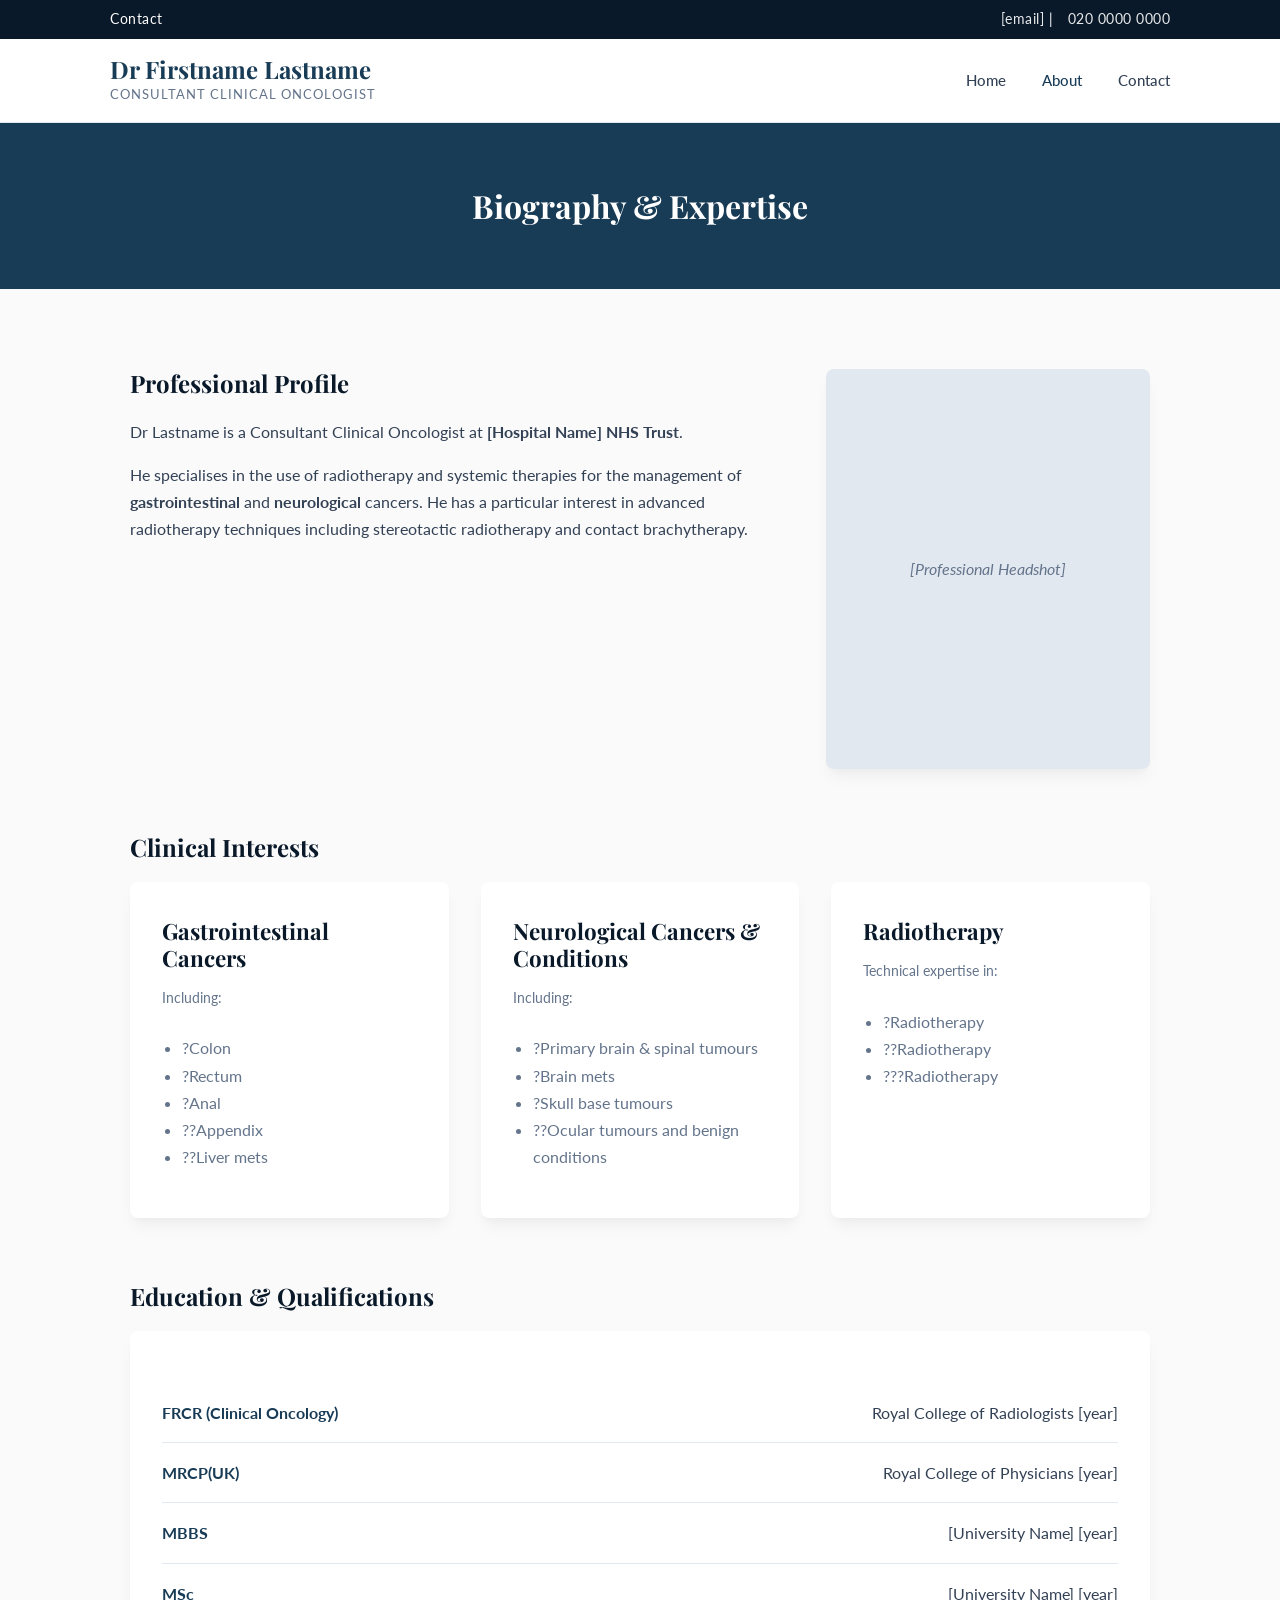
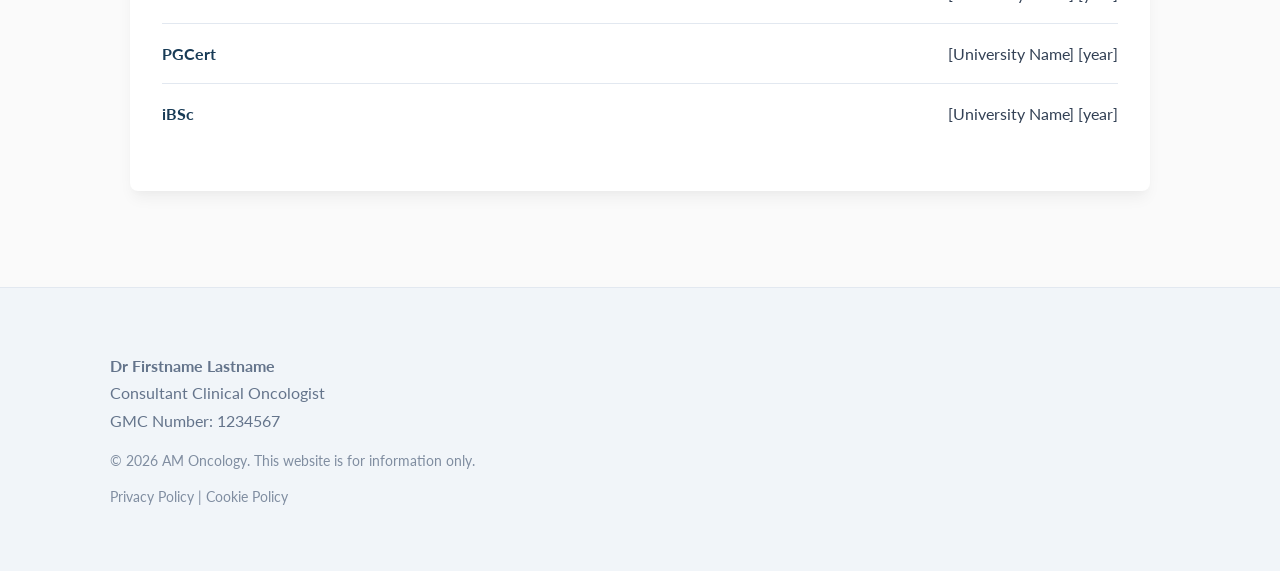
==== about.html @ f1f45856 "Rename about to about.html" ====
<!DOCTYPE html>
<html lang="en-GB">
    
<head>
    <meta charset="UTF-8">
    <meta name="viewport" content="width=device-width, initial-scale=1.0">
    <title>About | Dr Firstname Lastname | Clinical Oncologist</title>
    
    <link rel="preconnect" href="https://fonts.googleapis.com">
    <link rel="preconnect" href="https://fonts.gstatic.com" crossorigin>
    <link href="https://fonts.googleapis.com/css2?family=Lato:wght@300;400;600&family=Playfair+Display:wght@400;600;700&display=swap" rel="stylesheet">
    
    <link rel="stylesheet" href="assets/style.css">
</head>

<body>
<div class="top-bar">
    <div class="container">
        <span>Contact</span>
        <div class="contact-links">
            <a href="mailto:">[email]</a>
            <span>|</span>
            <a href="tel:+442000000000">020 0000 0000</a>
        </div>
    </div>
</div>

<header>
    <div class="container header-flex">
        <div class="brand">
            <a href="index.html" style="text-decoration:none;">
                <h1>Dr Firstname Lastname</h1>
                <span class="subtitle">Consultant Clinical Oncologist</span>
            </a>
        </div>
        <nav>
            <a href="index.html">Home</a>
            <a href="about.html" class="active">About</a>
            <a href="contact.html">Contact</a>
        </nav>
    </div>
</header>

<div class="page-header">
    <div class="container">
        <h1>Biography & Expertise</h1>
    </div>
</div>

<main>
    <div class="container">
        
        <div class="bio-grid">
            <div class="bio-text">
                <h2>Professional Profile</h2>
                <p>Dr Lastname is a Consultant Clinical Oncologist at <strong>[Hospital Name] NHS Trust</strong>.</p>
                <p>
                    He specialises in the use of radiotherapy and systemic therapies for the management of <strong>gastrointestinal</strong> and <strong>neurological</strong> cancers.
                    He has a particular interest in advanced radiotherapy techniques including stereotactic radiotherapy and contact brachytherapy.
                </p>
            </div>
            
            <div class="bio-image">
                <div class="bio-image-placeholder">
                    [Professional Headshot]
                </div>
            </div>
        </div>

        <section style="margin-bottom: 4rem;">
            <h2>Clinical Interests</h2>
            <div class="card-grid">
                <div class="card card-body">
                    <h3>Gastrointestinal Cancers</h3>
                    <p style="font-size: 0.9rem;">Including:</p>
                    <ul style="padding-left: 20px; color: var(--text-light);">
                        <li>?Colon</li>
                        <li>?Rectum</li>
                        <li>?Anal</li>
                        <li>??Appendix</li>
                        <li>??Liver mets</li>
                    </ul>
                </div>
                <div class="card card-body">
                    <h3>Neurological Cancers & Conditions</h3>
                    <p style="font-size: 0.9rem;">Including:</p>
                    <ul style="padding-left: 20px; color: var(--text-light);">
                        <li>?Primary brain & spinal tumours</li>
                        <li>?Brain mets</li>
                        <li>?Skull base tumours</li>
                        <li>??Ocular tumours and benign conditions</li>
                    </ul>
                </div>
                <div class="card card-body">
                    <h3>Radiotherapy</h3>
                    <p style="font-size: 0.9rem;">Technical expertise in:</p>
                    <ul style="padding-left: 20px; color: var(--text-light);">
                        <li>?Radiotherapy</li>
                        <li>??Radiotherapy</li>
                        <li>???Radiotherapy</li>
                    </ul>
                </div>
            </div>
        </section>

        <section>
            <h2>Education & Qualifications</h2>
            <div class="card" style="padding: 0;">
                <div class="card-body">
                    <ul class="qualifications-list">
                        <li>
                            <span><strong>FRCR (Clinical Oncology)</strong></span>
                            <span>Royal College of Radiologists [year]</span>
                        </li>
                        <li>
                            <span><strong>MRCP(UK)</strong></span>
                            <span>Royal College of Physicians [year]</span>
                        </li>
                        <li>
                            <span><strong>MBBS</strong></span>
                            <span>[University Name] [year]</span>
                        </li>
                        <li>
                            <span><strong>MSc</strong></span>
                            <span>[University Name] [year]</span>
                        </li>
                        <li>
                            <span><strong>PGCert</strong></span>
                            <span>[University Name] [year]</span>
                        </li>
                        <li>
                            <span><strong>iBSc</strong></span>
                            <span>[University Name] [year]</span>
                        </li>
                    </ul>
                </div>
            </div>
        </section>

    </div>
</main>

<footer>
    <div class="container">
        <div class="footer-info">
            <p><strong>Dr Firstname Lastname</strong><br>
            Consultant Clinical Oncologist<br>
            GMC Number: 1234567</p>
        </div>
        <div class="footer-legal">
            <p>&copy; 2026 AM Oncology. This website is for information only.</p>
            <p><a href="privacy.html">Privacy Policy</a> | <a href="#">Cookie Policy</a></p>
        </div>
    </div>
</footer>

</body>
</html>
---- assets/style.css ----
/* 1. GLOBAL VARIABLES */
:root {
  --navy-dark: #0A1929;     
  --navy-primary: #183B56;  
  --teal-accent: #3E8E95;   
  --gold-accent: #C5A065;  
  
  --bg-body: #FAFAFA;      
  --bg-white: #FFFFFF;
  
  --text-main: #334155;
  --text-light: #64748B;
  
  --font-heading: 'Playfair Display', serif;
  --font-body: 'Lato', sans-serif;
  
  --shadow-soft: 0 10px 15px -3px rgba(0, 0, 0, 0.05), 0 4px 6px -2px rgba(0, 0, 0, 0.02);
  --shadow-hover: 0 20px 25px -5px rgba(0, 0, 0, 0.1), 0 10px 10px -5px rgba(0, 0, 0, 0.04);
}

* { box-sizing: border-box; }

body {
  font-family: var(--font-body);
  margin: 0;
  line-height: 1.7;
  color: var(--text-main);
  background-color: var(--bg-body);
  font-size: 16px;
}

.container {
  max-width: 1100px;
  margin: 0 auto;
  padding: 0 20px;
}

h1, h2, h3 {
  font-family: var(--font-heading);
  color: var(--navy-dark);
  margin-top: 0;
  line-height: 1.2;
}

/* 2. TOP BAR */
.top-bar {
  background-color: var(--navy-dark);
  color: #fff;
  font-size: 0.85rem;
  padding: 8px 0;
  letter-spacing: 0.5px;
}
.top-bar .container {
  display: flex;
  justify-content: space-between;
}
.contact-links a {
  color: #fff;
  text-decoration: none;
  margin-left: 10px;
  opacity: 0.9;
}
.contact-links a:hover { opacity: 1; text-decoration: underline; }

/* 3. HEADER */
header {
  background: rgba(255, 255, 255, 0.95); 
  border-bottom: 1px solid #e2e8f0;
  padding: 1rem 0;
  position: sticky;
  top: 0;
  z-index: 1000;
  backdrop-filter: blur(5px); 
}

.header-flex {
  display: flex;
  justify-content: space-between;
  align-items: center;
}

header h1 {
  font-size: 1.5rem;
  margin: 0;
  color: var(--navy-primary);
}

.subtitle {
  display: block;
  font-family: var(--font-body);
  font-size: 0.8rem;
  text-transform: uppercase;
  letter-spacing: 1px;
  color: var(--text-light);
}

nav a {
  color: var(--text-main);
  margin-left: 2rem;
  text-decoration: none;
  font-size: 0.95rem;
  font-weight: 500;
  transition: color 0.2s;
  position: relative;
}

nav a:hover, nav a.active {
  color: var(--navy-primary);
}

nav a::after {
  content: '';
  display: block;
  width: 0;
  height: 2px;
  background: var(--gold-accent);
  transition: width 0.3s;
  position: absolute;
  bottom: -5px;
  left: 0;
}
nav a:hover::after { width: 100%; }

/* Style the CXB tool differently */
nav a.tool-link {
  border: 1px solid var(--text-light);
  padding: 5px 12px;
  border-radius: 4px;
  font-size: 0.8rem;
}
nav a.tool-link:hover {
  background: var(--text-light);
  color: white;
}
nav a.tool-link::after { display: none; } 


/* 4. MAIN LAYOUT */
main {
  max-width: 1100px;
  margin: 0 auto;
  padding: 2rem 20px;
}

/* 5. HERO SECTION */
.hero-banner {
  position: relative;
  border-radius: 12px;
  overflow: hidden;
  background: linear-gradient(rgba(10, 25, 41, 0.75), rgba(10, 25, 41, 0.6)), 
              url('https://images.unsplash.com/photo-1448375240586-882707db888b?q=80&w=1470&auto=format&fit=crop');
  background-size: cover;
  background-position: center;
  color: var(--bg-white);
  padding: 6rem 3rem;
  margin-bottom: 3rem;
  box-shadow: var(--shadow-soft);
  text-align: left; 
}

.hero-content { max-width: 700px; }

.hero-banner h2 {
  color: var(--bg-white);
  font-size: 3rem;
  margin-bottom: 1rem;
}

.hero-lead {
  font-size: 1.25rem;
  opacity: 0.95;
  margin-bottom: 2rem;
  font-weight: 300;
}

.btn {
  display: inline-block;
  padding: 0.8rem 1.8rem;
  border-radius: 4px; 
  text-decoration: none;
  font-weight: 600;
  transition: all 0.2s ease;
  margin-right: 10px;
}

.btn-primary {
  background-color: var(--teal-accent);
  color: white;
  border: 1px solid var(--teal-accent);
}
.btn-primary:hover {
  background-color: #32757b;
  transform: translateY(-1px);
}

.btn-secondary {
  background-color: transparent;
  color: white;
  border: 1px solid white;
}
.btn-secondary:hover {
  background-color: rgba(255,255,255,0.1);
}

/* 6. INTRO */
.intro-text {
  text-align: center;
  max-width: 800px;
  margin: 0 auto 4rem auto;
}
.intro-text h3 { color: var(--gold-accent); text-transform: uppercase; font-size: 0.9rem; letter-spacing: 2px; }
.intro-text p { font-size: 1.4rem; font-family: var(--font-heading); color: var(--navy-primary); }


/* 7. CARDS */
.card-grid {
  display: grid;
  grid-template-columns: repeat(auto-fit, minmax(300px, 1fr)); 
  gap: 2rem;
}

.card {
  background: var(--bg-white);
  border-radius: 8px;
  overflow: hidden;
  box-shadow: var(--shadow-soft);
  transition: transform 0.3s ease, box-shadow 0.3s ease;
  border-top: 4px solid transparent; 
}

.card:hover {
  transform: translateY(-5px);
  box-shadow: var(--shadow-hover);
  border-top: 4px solid var(--teal-accent);
}

.card-image-wrapper {
  height: 220px;
  overflow: hidden;
}
.card img {
  width: 100%;
  height: 100%;
  object-fit: cover;
  transition: transform 0.5s ease;
}
.card:hover img { transform: scale(1.05); } 

.card-body { padding: 2rem; }
.card-body h3 { font-size: 1.4rem; margin-bottom: 0.5rem; }
.card-body p { font-size: 0.95rem; color: var(--text-light); margin-bottom: 1.5rem; }

.text-link {
  color: var(--teal-accent);
  text-decoration: none;
  font-weight: 600;
  font-size: 0.9rem;
}
.text-link:hover { text-decoration: underline; }


/* 8. CTA BANNER */
.cta-banner {
  margin-top: 5rem;
  background: var(--bg-white);
  padding: 3rem;
  border-radius: 8px;
  border: 1px solid #e2e8f0;
  text-align: center;
  position: relative;
  overflow: hidden;
}

.cta-banner::before {
  content: '';
  position: absolute;
  top: 0; left: 0; bottom: 0;
  width: 6px;
  background: var(--navy-primary);
}

/* 9. FOOTER */
footer {
  background: #f1f5f9;
  color: var(--text-light);
  padding: 3rem 0;
  margin-top: 4rem;
  border-top: 1px solid #e2e8f0;
}
.footer-info { margin-bottom: 1rem; }
.footer-legal { font-size: 0.85rem; opacity: 0.8; }
.footer-legal a { color: inherit; text-decoration: none; }
.footer-legal a:hover { text-decoration: underline; }

/* 10. MOBILE RESPONSIVENESS */
@media (max-width: 768px) {
  .top-bar { display: none; } 
  
  .header-flex { flex-direction: column; text-align: center; }
  
  nav { margin-top: 1rem; display: flex; flex-direction: column; gap: 0.8rem; }
  nav a { margin: 0; }
  
  .hero-banner { padding: 3rem 1.5rem; text-align: center; }
  .hero-banner h2 { font-size: 2rem; }
  
  .intro-text p { font-size: 1.1rem; }
}

.page-header {
  background: var(--navy-primary);
  color: white;
  padding: 4rem 2rem;
  text-align: center;
  margin-bottom: 3rem;
}
.page-header h1 { color: white; margin: 0; }

.bio-grid {
  display: grid;
  grid-template-columns: 2fr 1fr; 
  gap: 3rem;
  align-items: start;
  margin-bottom: 4rem;
}
.bio-image-placeholder {
  background: #e2e8f0;
  height: 400px;
  width: 100%;
  border-radius: 8px;
  display: flex;
  align-items: center;
  justify-content: center;
  color: var(--text-light);
  font-style: italic;
  box-shadow: var(--shadow-soft);
}

.qualifications-list {
  list-style: none;
  padding: 0;
}
.qualifications-list li {
  padding: 1rem 0;
  border-bottom: 1px solid #e2e8f0;
  display: flex;
  justify-content: space-between;
}
.qualifications-list li:last-child { border-bottom: none; }
.qualifications-list strong { color: var(--navy-primary); }

.alert-box {
  background-color: #fef2f2;
  border-left: 5px solid #ef4444;
  padding: 1.5rem;
  border-radius: 4px;
  margin-bottom: 3rem;
  color: #991b1b;
}
.alert-box h3 { color: #991b1b; font-size: 1.1rem; margin-bottom: 0.5rem; display: flex; align-items: center; }
.alert-box h3::before {
  content: '!';
  display: inline-block;
  width: 24px; height: 24px;
  background: #ef4444; color: white;
  text-align: center; line-height: 24px;
  border-radius: 50%;
  margin-right: 10px;
  font-size: 0.9rem;
}

.contact-grid {
  display: grid;
  grid-template-columns: repeat(auto-fit, minmax(300px, 1fr));
  gap: 2rem;
}
.location-card {
  background: white;
  padding: 2rem;
  border-radius: 8px;
  box-shadow: var(--shadow-soft);
  border: 1px solid #e2e8f0;
}
.location-card address {
  font-style: normal;
  color: var(--text-light);
  margin-bottom: 1rem;
  display: block;
}

@media (max-width: 768px) {
  .bio-grid { grid-template-columns: 1fr; } 
  .bio-image-placeholder { order: -1; margin-bottom: 2rem; height: 300px; } 
}
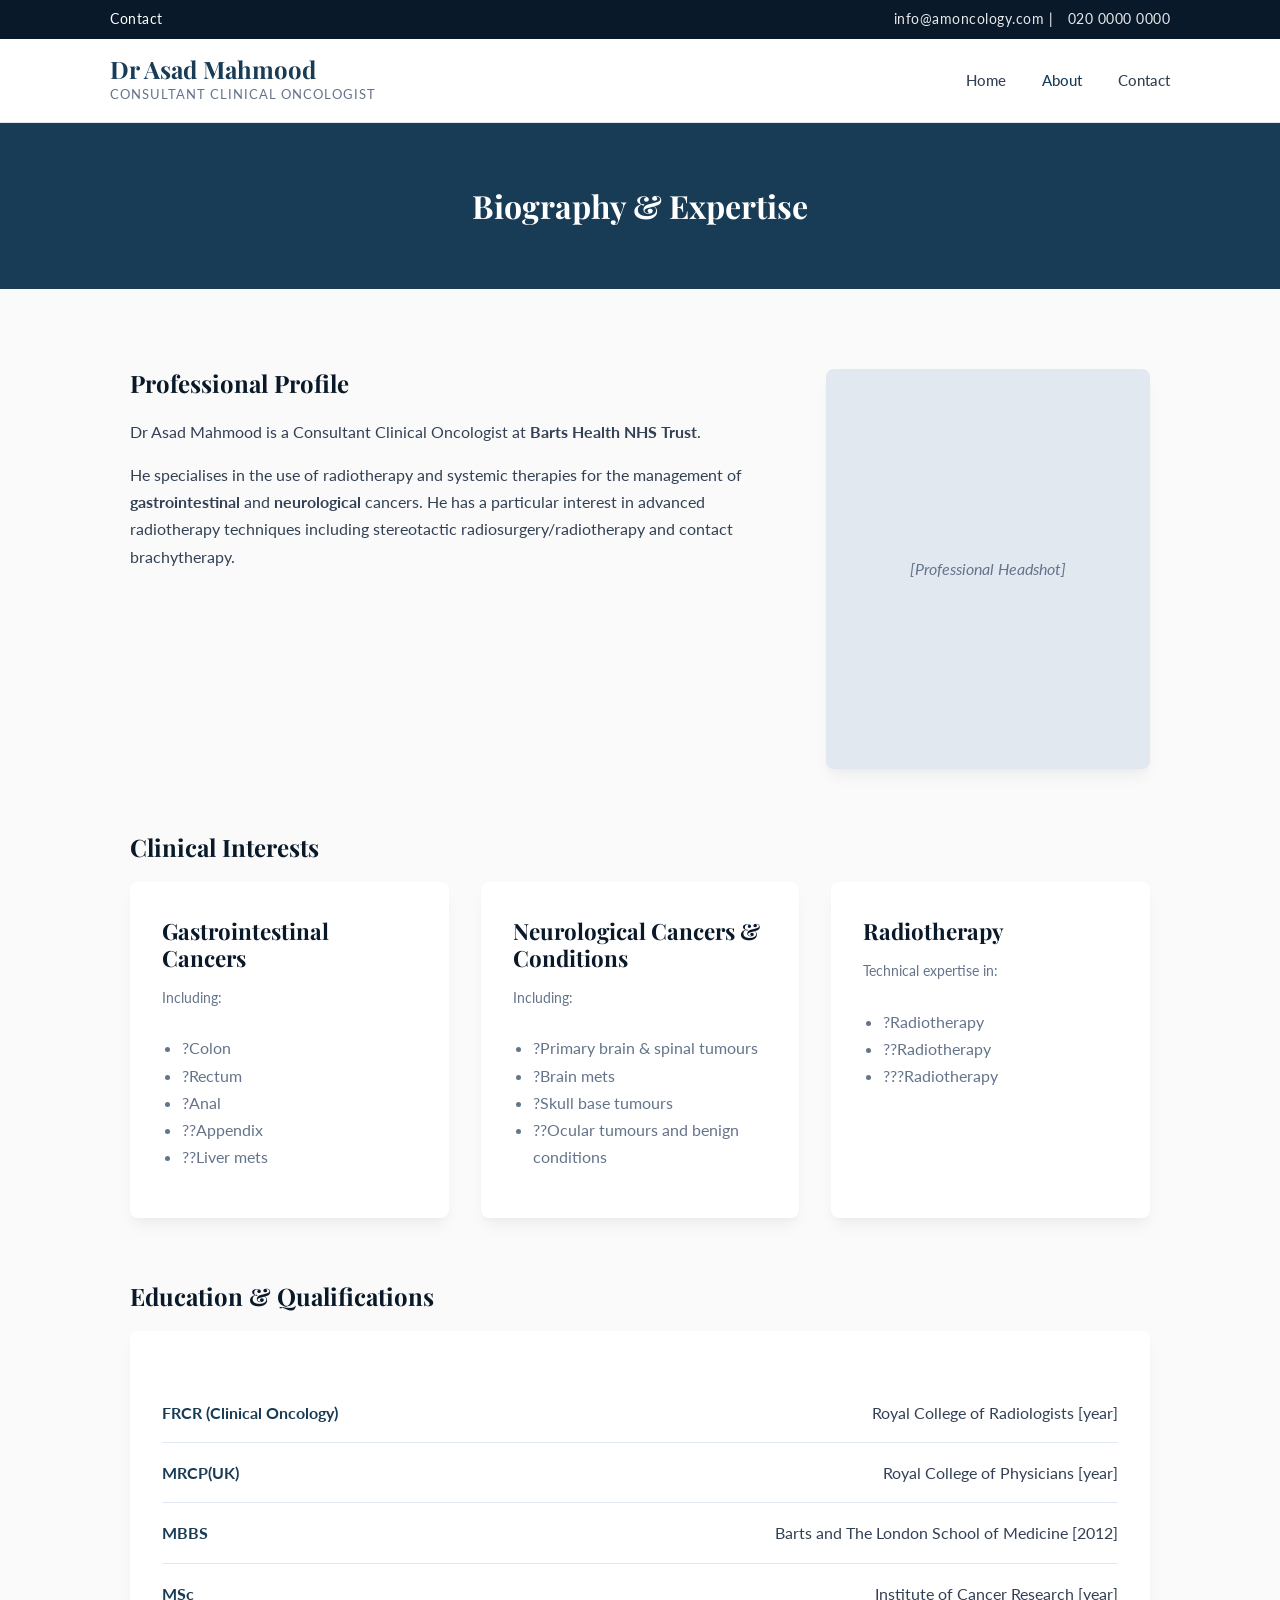
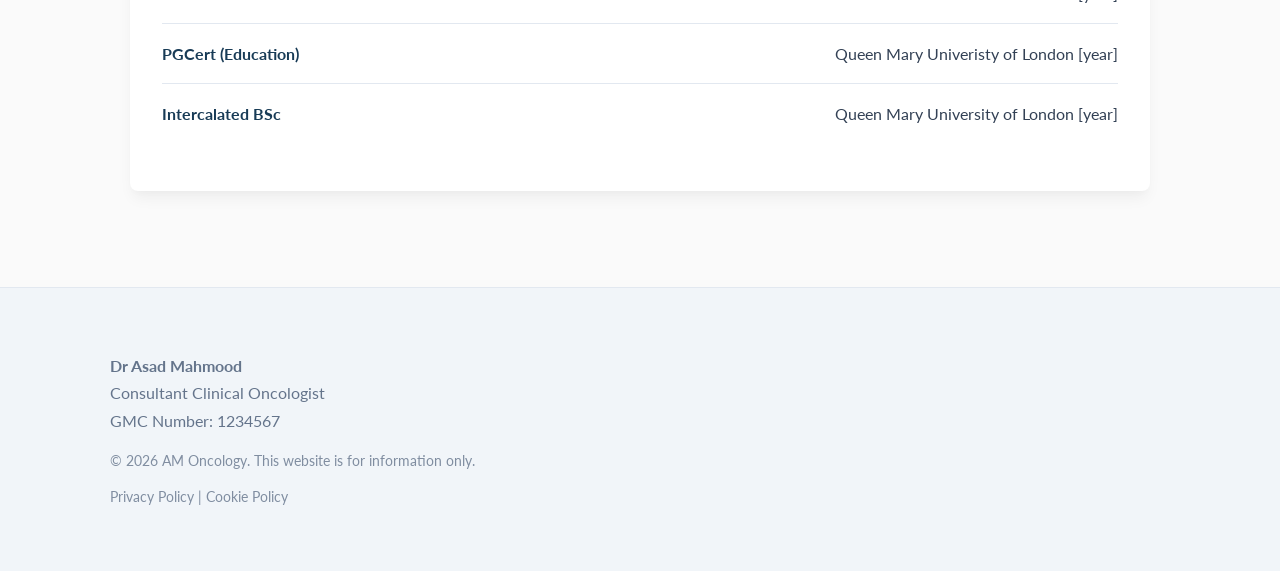
==== commit 136d742d: "Update about.html" ====
--- a/about.html
+++ b/about.html
@@ -4,7 +4,7 @@
 <head>
     <meta charset="UTF-8">
     <meta name="viewport" content="width=device-width, initial-scale=1.0">
-    <title>About | Dr Firstname Lastname | Clinical Oncologist</title>
+    <title>About | Dr Asad Mahmood | Clinical Oncologist</title>
     
     <link rel="preconnect" href="https://fonts.googleapis.com">
     <link rel="preconnect" href="https://fonts.gstatic.com" crossorigin>
@@ -18,7 +18,7 @@
     <div class="container">
         <span>Contact</span>
         <div class="contact-links">
-            <a href="mailto:">[email]</a>
+            <a href="mailto:">info@amoncology.com</a>
             <span>|</span>
             <a href="tel:+442000000000">020 0000 0000</a>
         </div>
@@ -29,7 +29,7 @@
     <div class="container header-flex">
         <div class="brand">
             <a href="index.html" style="text-decoration:none;">
-                <h1>Dr Firstname Lastname</h1>
+                <h1>Dr Asad Mahmood</h1>
                 <span class="subtitle">Consultant Clinical Oncologist</span>
             </a>
         </div>
@@ -53,10 +53,10 @@
         <div class="bio-grid">
             <div class="bio-text">
                 <h2>Professional Profile</h2>
-                <p>Dr Lastname is a Consultant Clinical Oncologist at <strong>[Hospital Name] NHS Trust</strong>.</p>
+                <p>Dr Asad Mahmood is a Consultant Clinical Oncologist at <strong>Barts Health NHS Trust</strong>.</p>
                 <p>
                     He specialises in the use of radiotherapy and systemic therapies for the management of <strong>gastrointestinal</strong> and <strong>neurological</strong> cancers.
-                    He has a particular interest in advanced radiotherapy techniques including stereotactic radiotherapy and contact brachytherapy.
+                    He has a particular interest in advanced radiotherapy techniques including stereotactic radiosurgery/radiotherapy and contact brachytherapy.
                 </p>
             </div>
             
@@ -118,19 +118,19 @@
                         </li>
                         <li>
                             <span><strong>MBBS</strong></span>
-                            <span>[University Name] [year]</span>
+                            <span>Barts and The London School of Medicine [2012]</span>
                         </li>
                         <li>
                             <span><strong>MSc</strong></span>
-                            <span>[University Name] [year]</span>
+                            <span>Institute of Cancer Research [year]</span>
                         </li>
                         <li>
-                            <span><strong>PGCert</strong></span>
-                            <span>[University Name] [year]</span>
+                            <span><strong>PGCert (Education)</strong></span>
+                            <span>Queen Mary Univeristy of London [year]</span>
                         </li>
                         <li>
-                            <span><strong>iBSc</strong></span>
-                            <span>[University Name] [year]</span>
+                            <span><strong>Intercalated BSc</strong></span>
+                            <span>Queen Mary University of London [year]</span>
                         </li>
                     </ul>
                 </div>
@@ -143,7 +143,7 @@
 <footer>
     <div class="container">
         <div class="footer-info">
-            <p><strong>Dr Firstname Lastname</strong><br>
+            <p><strong>Dr Asad Mahmood</strong><br>
             Consultant Clinical Oncologist<br>
             GMC Number: 1234567</p>
         </div>
